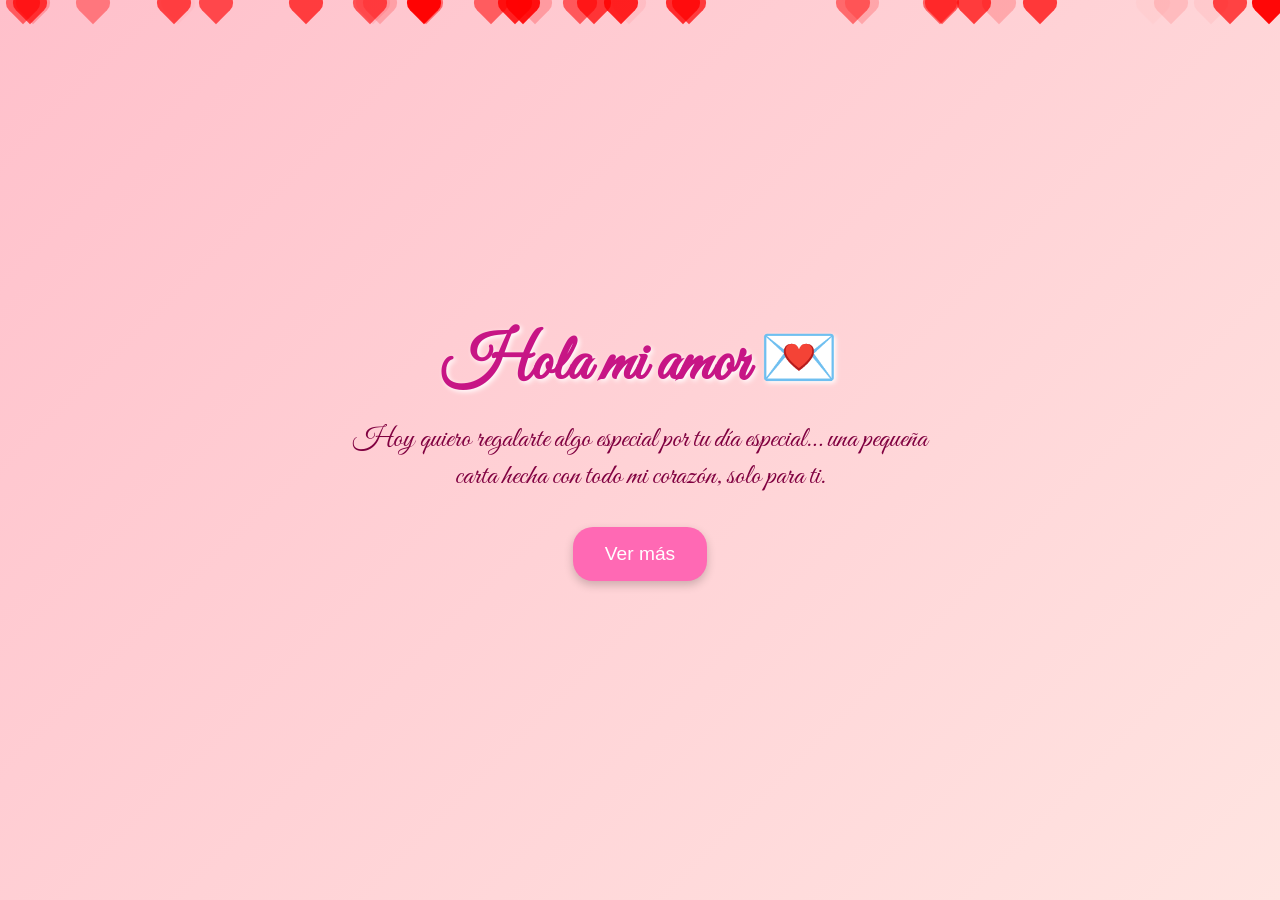
==== index.html @ 1a8c06d7 "Add files via upload" ====
<!DOCTYPE html>
<html lang="es">
<head>
  <meta charset="UTF-8" />
  <meta name="viewport" content="width=device-width, initial-scale=1.0"/>
  <title>Para Mi Mary 💖</title>
  <link href="https://fonts.googleapis.com/css2?family=Great+Vibes&display=swap" rel="stylesheet">
  <style>
    * {
      margin: 0;
      padding: 0;
      box-sizing: border-box;
    }

    html, body {
      height: 100%;
      font-family: 'Great Vibes', cursive;
      background: linear-gradient(135deg, #ffc0cb, #ffe4e1);
      overflow: hidden;
    }

    .page {
      width: 100vw;
      height: 100vh;
      position: absolute;
      top: 0;
      left: 100vw;
      display: flex;
      flex-direction: column;
      justify-content: center;
      align-items: center;
      text-align: center;
      padding: 2rem;
      transition: left 1s ease-in-out;
    }

    .page.active {
      left: 0;
    }

    h1 {
      font-size: 4rem;
      color: #c71585;
      text-shadow: 2px 2px 5px #fff;
    }

    p {
      font-size: 1.8rem;
      color: #800040;
      max-width: 600px;
      margin-top: 1rem;
    }

    button {
      margin-top: 2rem;
      padding: 1rem 2rem;
      font-size: 1.2rem;
      background: #ff69b4;
      color: white;
      border: none;
      border-radius: 20px;
      cursor: pointer;
      box-shadow: 0 4px 10px rgba(0,0,0,0.2);
      transition: background 0.3s;
    }

    button:hover {
      background: #ff1493;
    }

    .heart {
      position: absolute;
      width: 20px;
      height: 20px;
      background: red;
      transform: rotate(45deg);
      animation: float 10s infinite ease-in;
      opacity: 0.6;
    }

    .heart::before, .heart::after {
      content: '';
      position: absolute;
      width: 20px;
      height: 20px;
      background: red;
      border-radius: 50%;
    }

    .heart::before {
      top: -10px;
      left: 0;
    }

    .heart::after {
      top: 0;
      left: -10px;
    }

    @keyframes float {
      0% {
        transform: translateY(100vh) rotate(45deg);
      }
      100% {
        transform: translateY(-10vh) rotate(45deg);
      }
    }

    audio {
      display: none;
    }
  </style>
</head>
<body>

  <!-- Páginas -->
  <div class="page active" id="page1">
    <h1>Hola mi amor 💌</h1>
    <p>Hoy quiero regalarte algo especial por tu día especial… una pequeña carta hecha con todo mi corazón, solo para ti.</p>
    <button onclick="nextPage()">Ver más</button>
  </div>

  <div class="page" id="page2">
    <h1>Gracias por existir 💖</h1>
    <p>Tus mensajes iluminan mis días y tu existencia es mi cosa favorita en el mundo. Eres mi sueño hecho realidad.</p>
    <button onclick="nextPage()">Siguiente</button>
  </div>

  <div class="page" id="page3">
    <h1>Siempre juntos 💘</h1>
    <p>Prometo cuidarte, respetarte y hacerte sentir amada todos los días de nuestras vidas. Eres mi todo.</p>
    <button onclick="nextPage()">Última</button>
  </div>

  <div class="page" id="page4">
    <h1>Te amo 💞</h1>
    <p>Y siempre te amaré, más allá del tiempo y de la vida. Gracias por ser tú.</p>
    <button onclick="restart()">Volver a leer</button>
  </div>

  <!-- Corazones flotantes -->
  <script>
    const totalHearts = 35;
    for (let i = 0; i < totalHearts; i++) {
      const heart = document.createElement('div');
      heart.className = 'heart';
      heart.style.left = Math.random() * 100 + 'vw';
      heart.style.animationDuration = (5 + Math.random() * 5) + 's';
      heart.style.opacity = Math.random();
      document.body.appendChild(heart);
    }

    // Navegación entre páginas
    let currentPage = 1;
    function nextPage() {
      document.getElementById(`page${currentPage}`).classList.remove('active');
      currentPage++;
      document.getElementById(`page${currentPage}`).classList.add('active');
    }

    function restart() {
      document.getElementById(`page${currentPage}`).classList.remove('active');
      currentPage = 1;
      document.getElementById(`page${currentPage}`).classList.add('active');
    }
  </script>


</body>
</html>
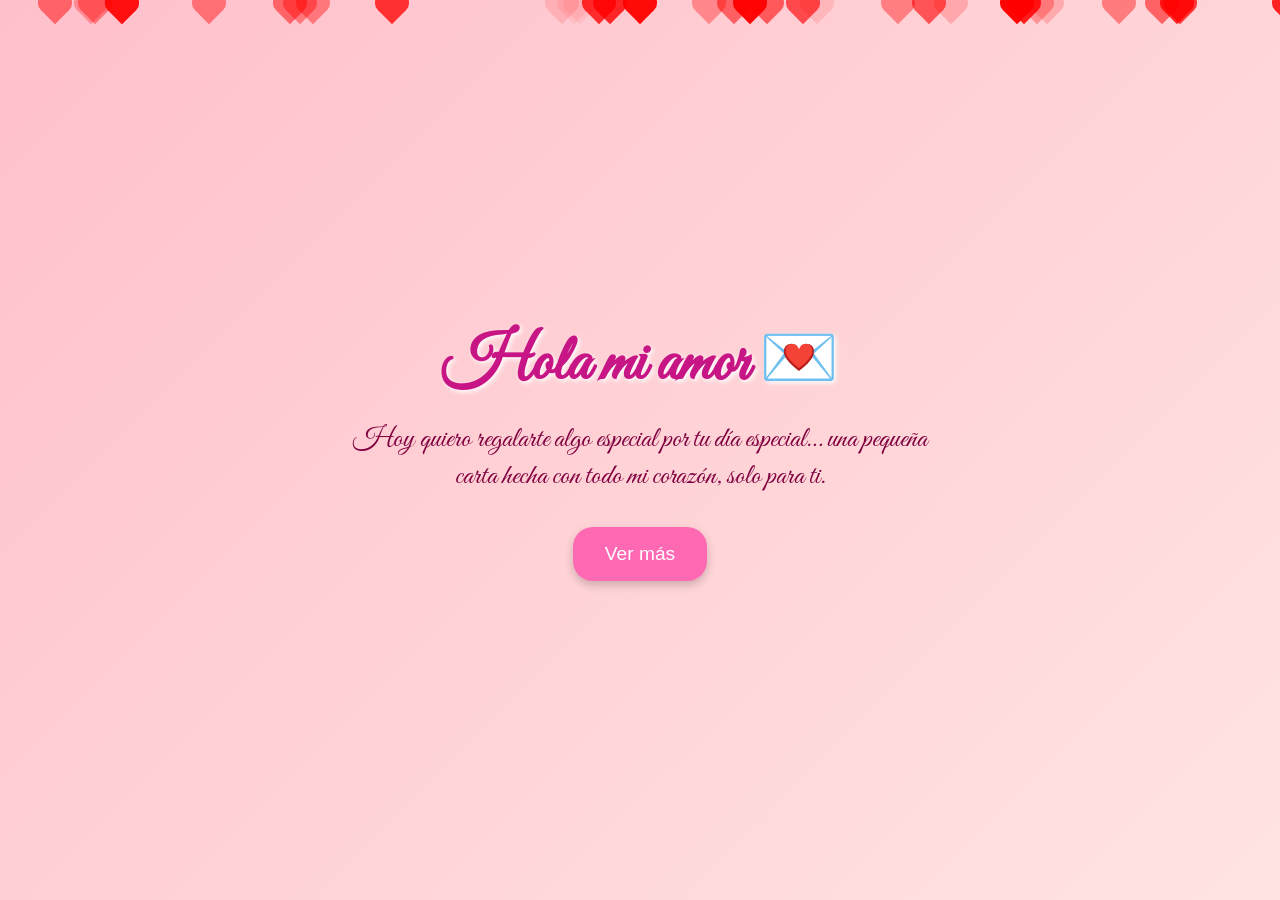
==== commit 62b36b68: "Add files via upload" ====
--- a/index.html
+++ b/index.html
@@ -1,119 +1,14 @@
 <!DOCTYPE html>
 <html lang="es">
-<head>
+  <head>
   <meta charset="UTF-8" />
   <meta name="viewport" content="width=device-width, initial-scale=1.0"/>
   <title>Para Mi Mary 💖</title>
   <link href="https://fonts.googleapis.com/css2?family=Great+Vibes&display=swap" rel="stylesheet">
-  <style>
-    * {
-      margin: 0;
-      padding: 0;
-      box-sizing: border-box;
-    }
-
-    html, body {
-      height: 100%;
-      font-family: 'Great Vibes', cursive;
-      background: linear-gradient(135deg, #ffc0cb, #ffe4e1);
-      overflow: hidden;
-    }
-
-    .page {
-      width: 100vw;
-      height: 100vh;
-      position: absolute;
-      top: 0;
-      left: 100vw;
-      display: flex;
-      flex-direction: column;
-      justify-content: center;
-      align-items: center;
-      text-align: center;
-      padding: 2rem;
-      transition: left 1s ease-in-out;
-    }
-
-    .page.active {
-      left: 0;
-    }
-
-    h1 {
-      font-size: 4rem;
-      color: #c71585;
-      text-shadow: 2px 2px 5px #fff;
-    }
-
-    p {
-      font-size: 1.8rem;
-      color: #800040;
-      max-width: 600px;
-      margin-top: 1rem;
-    }
-
-    button {
-      margin-top: 2rem;
-      padding: 1rem 2rem;
-      font-size: 1.2rem;
-      background: #ff69b4;
-      color: white;
-      border: none;
-      border-radius: 20px;
-      cursor: pointer;
-      box-shadow: 0 4px 10px rgba(0,0,0,0.2);
-      transition: background 0.3s;
-    }
-
-    button:hover {
-      background: #ff1493;
-    }
-
-    .heart {
-      position: absolute;
-      width: 20px;
-      height: 20px;
-      background: red;
-      transform: rotate(45deg);
-      animation: float 10s infinite ease-in;
-      opacity: 0.6;
-    }
-
-    .heart::before, .heart::after {
-      content: '';
-      position: absolute;
-      width: 20px;
-      height: 20px;
-      background: red;
-      border-radius: 50%;
-    }
-
-    .heart::before {
-      top: -10px;
-      left: 0;
-    }
-
-    .heart::after {
-      top: 0;
-      left: -10px;
-    }
-
-    @keyframes float {
-      0% {
-        transform: translateY(100vh) rotate(45deg);
-      }
-      100% {
-        transform: translateY(-10vh) rotate(45deg);
-      }
-    }
-
-    audio {
-      display: none;
-    }
-  </style>
-</head>
-<body>
-
-  <!-- Páginas -->
+  <link rel="stylesheet" href="style.css">
+  <link rel="icon" href="img/Heart_corazón.svg.png">
+  </head>
+  <body>
   <div class="page active" id="page1">
     <h1>Hola mi amor 💌</h1>
     <p>Hoy quiero regalarte algo especial por tu día especial… una pequeña carta hecha con todo mi corazón, solo para ti.</p>
@@ -137,34 +32,6 @@
     <p>Y siempre te amaré, más allá del tiempo y de la vida. Gracias por ser tú.</p>
     <button onclick="restart()">Volver a leer</button>
   </div>
-
-  <!-- Corazones flotantes -->
-  <script>
-    const totalHearts = 35;
-    for (let i = 0; i < totalHearts; i++) {
-      const heart = document.createElement('div');
-      heart.className = 'heart';
-      heart.style.left = Math.random() * 100 + 'vw';
-      heart.style.animationDuration = (5 + Math.random() * 5) + 's';
-      heart.style.opacity = Math.random();
-      document.body.appendChild(heart);
-    }
-
-    // Navegación entre páginas
-    let currentPage = 1;
-    function nextPage() {
-      document.getElementById(`page${currentPage}`).classList.remove('active');
-      currentPage++;
-      document.getElementById(`page${currentPage}`).classList.add('active');
-    }
-
-    function restart() {
-      document.getElementById(`page${currentPage}`).classList.remove('active');
-      currentPage = 1;
-      document.getElementById(`page${currentPage}`).classList.add('active');
-    }
-  </script>
-
-
-</body>
+  <script src="script.js"></script>
+  </body>
 </html>
--- a/style.css
+++ b/style.css
@@ -0,0 +1,103 @@
+* {
+  margin: 0;
+  padding: 0;
+  box-sizing: border-box;
+}
+
+html, body {
+  height: 100%;
+  font-family: 'Great Vibes', cursive;
+  background: linear-gradient(135deg, #ffc0cb, #ffe4e1);
+  overflow: hidden;
+}
+
+.page {
+  width: 100vw;
+  height: 100vh;
+  position: absolute;
+  top: 0;
+  left: 100vw;
+  display: flex;
+  flex-direction: column;
+  justify-content: center;
+  align-items: center;
+  text-align: center;
+  padding: 2rem;
+  transition: left 1s ease-in-out;
+}
+
+.page.active {
+  left: 0;
+}
+
+h1 {
+  font-size: 4rem;
+  color: #c71585;
+  text-shadow: 2px 2px 5px #fff;
+}
+
+p {
+  font-size: 1.8rem;
+  color: #800040;
+  max-width: 600px;
+  margin-top: 1rem;
+}
+
+button {
+  margin-top: 2rem;
+  padding: 1rem 2rem;
+  font-size: 1.2rem;
+  background: #ff69b4;
+  color: white;
+  border: none;
+  border-radius: 20px;
+  cursor: pointer;
+  box-shadow: 0 4px 10px rgba(0,0,0,0.2);
+  transition: background 0.3s;
+}
+
+button:hover {
+  background: #ff1493;
+}
+
+.heart {
+  position: absolute;
+  width: 20px;
+  height: 20px;
+  background: red;
+  transform: rotate(45deg);
+  animation: float 10s infinite ease-in;
+  opacity: 0.6;
+}
+
+.heart::before, .heart::after {
+  content: '';
+  position: absolute;
+  width: 20px;
+  height: 20px;
+  background: red;
+  border-radius: 50%;
+}
+
+.heart::before {
+  top: -10px;
+  left: 0;
+}
+
+.heart::after {
+  top: 0;
+  left: -10px;
+}
+
+@keyframes float {
+  0% {
+    transform: translateY(100vh) rotate(45deg);
+  }
+  100% {
+    transform: translateY(-10vh) rotate(45deg);
+  }
+}
+
+audio {
+  display: none;
+}
